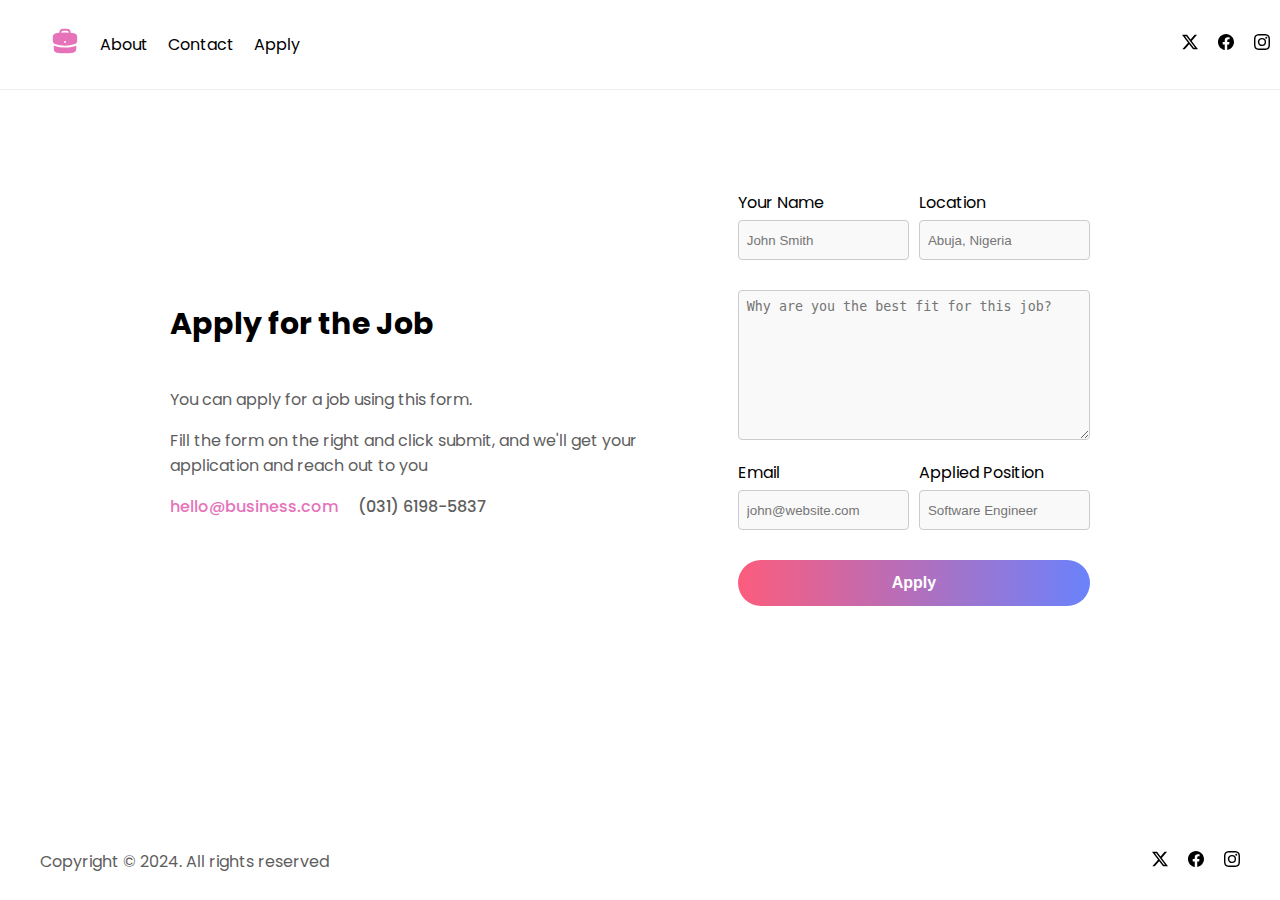
==== job.html @ e115fdfe "final commit" ====
<!DOCTYPE html>
<html lang="en">
  <head>
    <link rel="stylesheet" href="css/style.css" />
    <meta charset="UTF-8" />
    <meta name="viewport" content="width=device-width, initial-scale=1.0" />
    <title>Job</title>
  </head>
  <body>
    <nav>
      <ul>
        <li>
          <a href="/">
            <svg
              xmlns="http://www.w3.org/2000/svg"
              viewBox="0 0 24 24"
              fill="currentColor"
              class="w-6 h-6 logo"
            >
              <path
                fill-rule="evenodd"
                d="M7.5 5.25a3 3 0 0 1 3-3h3a3 3 0 0 1 3 3v.205c.933.085 1.857.197 2.774.334 1.454.218 2.476 1.483 2.476 2.917v3.033c0 1.211-.734 2.352-1.936 2.752A24.726 24.726 0 0 1 12 15.75c-2.73 0-5.357-.442-7.814-1.259-1.202-.4-1.936-1.541-1.936-2.752V8.706c0-1.434 1.022-2.7 2.476-2.917A48.814 48.814 0 0 1 7.5 5.455V5.25Zm7.5 0v.09a49.488 49.488 0 0 0-6 0v-.09a1.5 1.5 0 0 1 1.5-1.5h3a1.5 1.5 0 0 1 1.5 1.5Zm-3 8.25a.75.75 0 1 0 0-1.5.75.75 0 0 0 0 1.5Z"
                clip-rule="evenodd"
              />
              <path
                d="M3 18.4v-2.796a4.3 4.3 0 0 0 .713.31A26.226 26.226 0 0 0 12 17.25c2.892 0 5.68-.468 8.287-1.335.252-.084.49-.189.713-.311V18.4c0 1.452-1.047 2.728-2.523 2.923-2.12.282-4.282.427-6.477.427a49.19 49.19 0 0 1-6.477-.427C4.047 21.128 3 19.852 3 18.4Z"
              />
            </svg>
          </a>
        </li>
        <li>
          <a href="about.html">About</a>
        </li>
        <li>
          <a href="contact.html">Contact</a>
        </li>
        <li>
          <a href="job.html">Apply</a>
        </li>
      </ul>
      <ul class="social-links">
        <li>
          <svg
            xmlns="http://www.w3.org/2000/svg"
            width="16"
            height="16"
            fill="currentColor"
            class="bi bi-twitter-x"
            viewBox="0 0 16 16"
          >
            <path
              d="M12.6.75h2.454l-5.36 6.142L16 15.25h-4.937l-3.867-5.07-4.425 5.07H.316l5.733-6.57L0 .75h5.063l3.495 4.633L12.601.75Zm-.86 13.028h1.36L4.323 2.145H2.865z"
            />
          </svg>
        </li>
        <li>
          <svg
            xmlns="http://www.w3.org/2000/svg"
            width="16"
            height="16"
            fill="currentColor"
            class="bi bi-facebook"
            viewBox="0 0 16 16"
          >
            <path
              d="M16 8.049c0-4.446-3.582-8.05-8-8.05C3.58 0-.002 3.603-.002 8.05c0 4.017 2.926 7.347 6.75 7.951v-5.625h-2.03V8.05H6.75V6.275c0-2.017 1.195-3.131 3.022-3.131.876 0 1.791.157 1.791.157v1.98h-1.009c-.993 0-1.303.621-1.303 1.258v1.51h2.218l-.354 2.326H9.25V16c3.824-.604 6.75-3.934 6.75-7.951"
            />
          </svg>
        </li>
        <li>
          <svg
            xmlns="http://www.w3.org/2000/svg"
            width="16"
            height="16"
            fill="currentColor"
            class="bi bi-instagram"
            viewBox="0 0 16 16"
          >
            <path
              d="M8 0C5.829 0 5.556.01 4.703.048 3.85.088 3.269.222 2.76.42a3.9 3.9 0 0 0-1.417.923A3.9 3.9 0 0 0 .42 2.76C.222 3.268.087 3.85.048 4.7.01 5.555 0 5.827 0 8.001c0 2.172.01 2.444.048 3.297.04.852.174 1.433.372 1.942.205.526.478.972.923 1.417.444.445.89.719 1.416.923.51.198 1.09.333 1.942.372C5.555 15.99 5.827 16 8 16s2.444-.01 3.298-.048c.851-.04 1.434-.174 1.943-.372a3.9 3.9 0 0 0 1.416-.923c.445-.445.718-.891.923-1.417.197-.509.332-1.09.372-1.942C15.99 10.445 16 10.173 16 8s-.01-2.445-.048-3.299c-.04-.851-.175-1.433-.372-1.941a3.9 3.9 0 0 0-.923-1.417A3.9 3.9 0 0 0 13.24.42c-.51-.198-1.092-.333-1.943-.372C10.443.01 10.172 0 7.998 0zm-.717 1.442h.718c2.136 0 2.389.007 3.232.046.78.035 1.204.166 1.486.275.373.145.64.319.92.599s.453.546.598.92c.11.281.24.705.275 1.485.039.843.047 1.096.047 3.231s-.008 2.389-.047 3.232c-.035.78-.166 1.203-.275 1.485a2.5 2.5 0 0 1-.599.919c-.28.28-.546.453-.92.598-.28.11-.704.24-1.485.276-.843.038-1.096.047-3.232.047s-2.39-.009-3.233-.047c-.78-.036-1.203-.166-1.485-.276a2.5 2.5 0 0 1-.92-.598 2.5 2.5 0 0 1-.6-.92c-.109-.281-.24-.705-.275-1.485-.038-.843-.046-1.096-.046-3.233s.008-2.388.046-3.231c.036-.78.166-1.204.276-1.486.145-.373.319-.64.599-.92s.546-.453.92-.598c.282-.11.705-.24 1.485-.276.738-.034 1.024-.044 2.515-.045zm4.988 1.328a.96.96 0 1 0 0 1.92.96.96 0 0 0 0-1.92m-4.27 1.122a4.109 4.109 0 1 0 0 8.217 4.109 4.109 0 0 0 0-8.217m0 1.441a2.667 2.667 0 1 1 0 5.334 2.667 2.667 0 0 1 0-5.334"
            />
          </svg>
        </li>
      </ul>
    </nav>
    <!-- Form -->
    <div class="container">
      <div class="freedom adjust-freedom">
        <div>
          <div class="free adjust-free">
            <h4>Apply for the Job</h4>
          </div>

          <p>You can apply for a job using this form.</p>
          <p>
            Fill the form on the right and click submit, and we'll get your
            application and reach out to you
          </p>
          <p>
            <span class="email">hello@business.com</span
            ><span class="number">(031) 6198-5837</span>
          </p>
        </div>
        <div class="form-container">
          <form>
            <div class="form-row">
              <div class="input-group">
                <label for="name">Your Name</label>
                <input
                  type="text"
                  id="name"
                  placeholder="John Smith"
                  class="adjust-input"
                />
              </div>
              <div class="input-group">
                <label for="address">Location</label>
                <input type="text" id="address" placeholder="Abuja, Nigeria" />
              </div>
            </div>

            <div class="form-row">
              <textarea
                id="message"
                placeholder="Why are you the best fit for this job?"
              ></textarea>
            </div>

            <div class="form-row">
              <div class="input-group">
                <label for="budget">Email</label>
                <input
                  type="email"
                  id="budget"
                  placeholder="john@website.com"
                />
              </div>

              <div class="input-group">
                <label for="timeline">Applied Position</label>
                <input
                  type="text"
                  id="timeline"
                  placeholder="Software Engineer"
                />
              </div>
            </div>

            <div class="form-row">
              <button type="submit" class="submit-button">Apply</button>
            </div>
          </form>
        </div>
      </div>
    </div>

    <footer>
      <p>Copyright &copy; 2024. All rights reserved</p>
      <ul class="social-links">
        <li>
          <svg
            xmlns="http://www.w3.org/2000/svg"
            width="16"
            height="16"
            fill="currentColor"
            class="bi bi-twitter-x"
            viewBox="0 0 16 16"
          >
            <path
              d="M12.6.75h2.454l-5.36 6.142L16 15.25h-4.937l-3.867-5.07-4.425 5.07H.316l5.733-6.57L0 .75h5.063l3.495 4.633L12.601.75Zm-.86 13.028h1.36L4.323 2.145H2.865z"
            />
          </svg>
        </li>
        <li>
          <svg
            xmlns="http://www.w3.org/2000/svg"
            width="16"
            height="16"
            fill="currentColor"
            class="bi bi-facebook"
            viewBox="0 0 16 16"
          >
            <path
              d="M16 8.049c0-4.446-3.582-8.05-8-8.05C3.58 0-.002 3.603-.002 8.05c0 4.017 2.926 7.347 6.75 7.951v-5.625h-2.03V8.05H6.75V6.275c0-2.017 1.195-3.131 3.022-3.131.876 0 1.791.157 1.791.157v1.98h-1.009c-.993 0-1.303.621-1.303 1.258v1.51h2.218l-.354 2.326H9.25V16c3.824-.604 6.75-3.934 6.75-7.951"
            />
          </svg>
        </li>
        <li>
          <svg
            xmlns="http://www.w3.org/2000/svg"
            width="16"
            height="16"
            fill="currentColor"
            class="bi bi-instagram"
            viewBox="0 0 16 16"
          >
            <path
              d="M8 0C5.829 0 5.556.01 4.703.048 3.85.088 3.269.222 2.76.42a3.9 3.9 0 0 0-1.417.923A3.9 3.9 0 0 0 .42 2.76C.222 3.268.087 3.85.048 4.7.01 5.555 0 5.827 0 8.001c0 2.172.01 2.444.048 3.297.04.852.174 1.433.372 1.942.205.526.478.972.923 1.417.444.445.89.719 1.416.923.51.198 1.09.333 1.942.372C5.555 15.99 5.827 16 8 16s2.444-.01 3.298-.048c.851-.04 1.434-.174 1.943-.372a3.9 3.9 0 0 0 1.416-.923c.445-.445.718-.891.923-1.417.197-.509.332-1.09.372-1.942C15.99 10.445 16 10.173 16 8s-.01-2.445-.048-3.299c-.04-.851-.175-1.433-.372-1.941a3.9 3.9 0 0 0-.923-1.417A3.9 3.9 0 0 0 13.24.42c-.51-.198-1.092-.333-1.943-.372C10.443.01 10.172 0 7.998 0zm-.717 1.442h.718c2.136 0 2.389.007 3.232.046.78.035 1.204.166 1.486.275.373.145.64.319.92.599s.453.546.598.92c.11.281.24.705.275 1.485.039.843.047 1.096.047 3.231s-.008 2.389-.047 3.232c-.035.78-.166 1.203-.275 1.485a2.5 2.5 0 0 1-.599.919c-.28.28-.546.453-.92.598-.28.11-.704.24-1.485.276-.843.038-1.096.047-3.232.047s-2.39-.009-3.233-.047c-.78-.036-1.203-.166-1.485-.276a2.5 2.5 0 0 1-.92-.598 2.5 2.5 0 0 1-.6-.92c-.109-.281-.24-.705-.275-1.485-.038-.843-.046-1.096-.046-3.233s.008-2.388.046-3.231c.036-.78.166-1.204.276-1.486.145-.373.319-.64.599-.92s.546-.453.92-.598c.282-.11.705-.24 1.485-.276.738-.034 1.024-.044 2.515-.045zm4.988 1.328a.96.96 0 1 0 0 1.92.96.96 0 0 0 0-1.92m-4.27 1.122a4.109 4.109 0 1 0 0 8.217 4.109 4.109 0 0 0 0-8.217m0 1.441a2.667 2.667 0 1 1 0 5.334 2.667 2.667 0 0 1 0-5.334"
            />
          </svg>
        </li>
      </ul>
    </footer>
  </body>
</html>
---- css/style.css ----
@import url("https://fonts.googleapis.com/css2?family=Poppins:ital,wght@0,100;0,200;0,300;0,400;0,500;0,600;0,700;0,800;0,900;1,100;1,200;1,300;1,400;1,500;1,600;1,700;1,800;1,900&display=swap");

body {
  scroll-behavior: smooth;
  min-height: 100vh;
  display: flex;
  flex-direction: column;
  margin: 0;
  font-family: "Poppins", sans-serif;
}
a {
  text-decoration: none;
}
.container {
  margin: 0, auto;
  padding: 50px 170px 50px;
}
p {
  color: #5e5e5e;
}
nav {
  display: flex;
  justify-content: space-between;
  justify-items: center;
  padding: 10px;
  border-bottom: 1px solid #d8d8d875;
}
nav ul,
.social-links {
  gap: 20px;
  list-style: none;
  display: flex;
  align-items: center;
}
nav ul > li a {
  text-decoration: none;
  color: hsl(0, 0%, 0%);
}
nav ul > li a:hover {
  color: #fc5c7d;
  transition: all 0.3s ease-in-out;
}
nav ul .logo {
  width: 30px;
  color: #e673ba;
}
.hero-container {
  text-align: center;
}
h3 {
  color: #fc5c7d;
}
.gradient-heading {
  font-size: 20px;
  background: linear-gradient(to right, #fc5c7d, #6a97fa);
  background-clip: text;
  -webkit-background-clip: text;
  -webkit-text-fill-color: transparent;
}
.hero-heading {
  padding: 0px 100px;
  font-size: 55px;
}
.hero-btn {
  cursor: pointer;
  margin-top: 20px;
  font-size: 16px;
  border: 1px solid white;
  border-radius: 50px;
  color: white;
  padding: 15px 35px;
  background: linear-gradient(to right, #fc5c7d, #6a97fa);
}

.free {
  font-size: 30px;
  width: 50%;
  font-weight: 300;
}
.freedom {
  display: flex;
  width: 100%;
  gap: 5%;
}
.icons {
  width: 50px;
  color: orange;
}

.about {
  margin-top: 100px;
}
.about h2 {
  font-size: 40px;
}

.about .company-desc {
  margin-top: -10px;
  padding-right: 150px;
}

.contact-buttons {
  margin-top: 35px;
}

.first-button {
  cursor: pointer;
  font-size: 15px;
  font-weight: bold;
  border: 1px solid white;
  border-radius: 10px;
  color: white;
  padding: 20px 35px;
  background-color: #e673ba;
  margin-right: 10px;
}
.second-button {
  cursor: pointer;
  font-size: 15px;
  font-weight: bold;
  border: 1px solid white;
  border-radius: 10px;
  color: rgb(0, 0, 0);
  padding: 20px 35px;
  background-color: #dadada;
}

.first-button:hover,
.second-button:hover {
  opacity: 0.9;
}
#contact {
  margin-top: 80px;
}

.flex-container {
  display: flex;
  width: 100%;
  gap: 5%;
}

footer {
  margin-top: auto;
  padding: 10px 40px;
  display: flex;
  justify-content: space-between;
}

/* Form */
.form-container {
  max-width: 40rem;
  width: 40dvw;
  margin: 20px auto;
  padding: 20px;
  border-radius: 5px;
}

.form-row {
  display: flex;
  justify-content: space-between;
  gap: 10px;
  margin-bottom: 10px;
  padding-top: 10px;
}

.form-row label {
  align-self: flex-start;
  margin-bottom: 5px;
}

.input-group {
  display: flex;
  flex-direction: column;
  flex: 1;
  padding-bottom: 10px;
}

.form-container input[type="text"],
input[type="email"],
textarea {
  width: 100%;
  height: 40px;
  padding: 8px;
  background: #f9f9f9;
  border: 1px solid #ccc;
  border-radius: 4px;
  box-sizing: border-box;
  outline: none;
}
.input-group {
  flex: auto;
  flex-direction: column;
}

.form-container textarea {
  height: 150px;
  width: 100%;
  resize: vertical;
}

.form-container .submit-button {
  width: 100%;
  padding: 14px;
  border: none;
  border-radius: 100px;
  color: white;
  cursor: pointer;
  background-image: linear-gradient(to right, #fc5c7d, #6a82fb);
  font-size: 1rem;
  font-weight: bold;
  transition: opacity 0.3s ease-out;
}

.form-container .submit-button:hover {
  opacity: 0.9;
}

.adjust-freedom {
  align-items: center;
}

.adjust-free {
  font-weight: 500;
  width: 100%;
}

.email {
  font-weight: 500;
  color: #e673ba;
  margin-right: 20px;
}

.number {
  font-weight: 500;
}

/* 
*******
Responsiveness
*******
*/

/* Small laptop screen */
@media (max-width: 1200px) {
  .container {
    margin: 0, auto;
    padding: 50px;
  }
  .adjust-freedom {
    flex-direction: column;
  }
  .form-container {
    width: 80dvw;
  }
}

/* Tablet Screen */
@media (max-width: 768px) {
  .container {
    margin: 0, auto;
    padding: 50px;
  }
  .hero-heading {
    padding: 0px;
    font-size: 35px;
  }
  .flex-container {
    display: block;
  }
  .free {
    font-size: 25px;
    width: 100%;
  }
}

/* Mobile Screen */
@media (max-width: 600px) {
  /* .hero-heading {
    font-size: 35px;
  } */
}
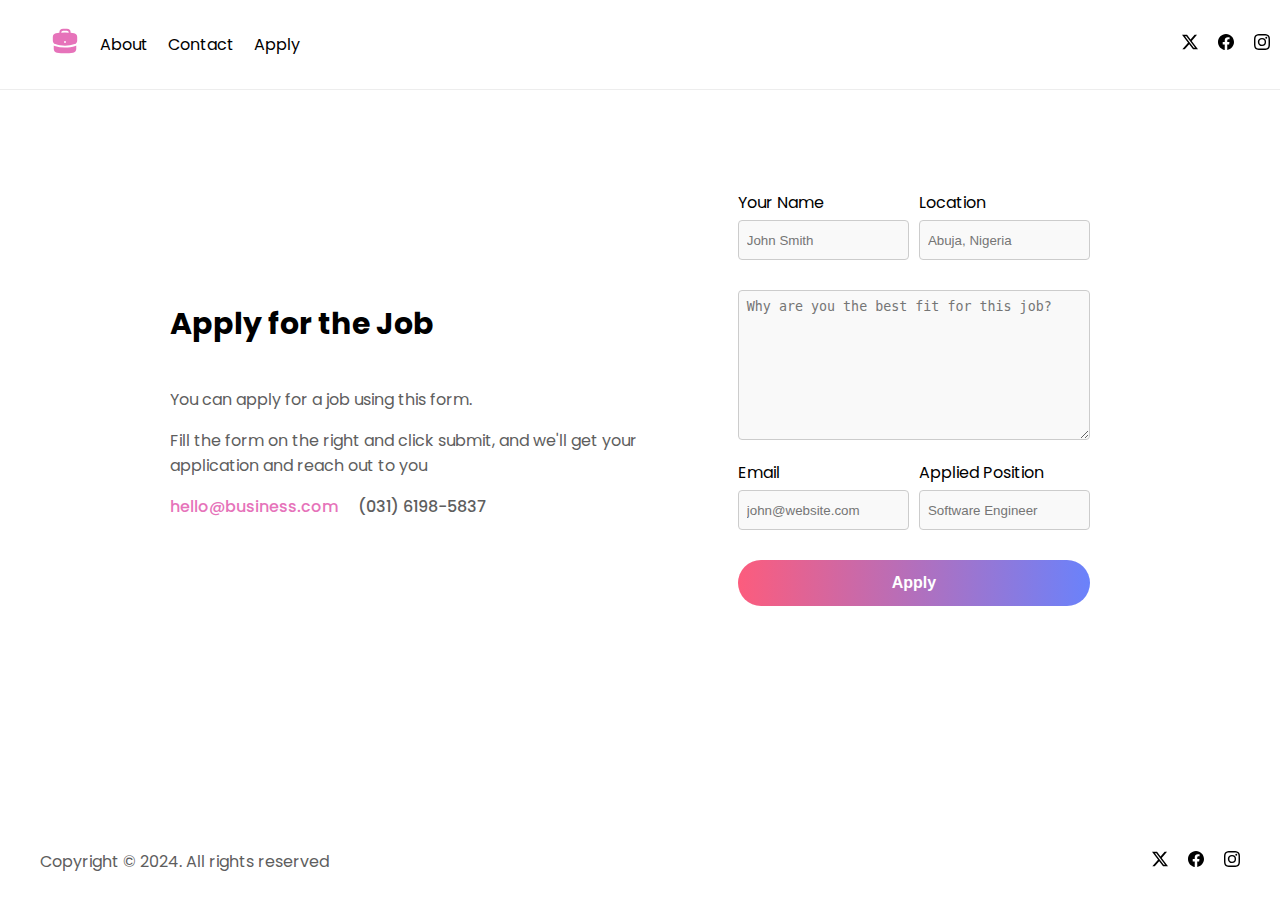
==== commit 00a248da: "added js" ====
--- a/job.html
+++ b/job.html
@@ -10,7 +10,7 @@
     <nav>
       <ul>
         <li>
-          <a href="/">
+          <a href="/index.html">
             <svg
               xmlns="http://www.w3.org/2000/svg"
               viewBox="0 0 24 24"
@@ -102,7 +102,7 @@
           </p>
         </div>
         <div class="form-container">
-          <form>
+          <form id="jobForm">
             <div class="form-row">
               <div class="input-group">
                 <label for="name">Your Name</label>
@@ -201,5 +201,7 @@
         </li>
       </ul>
     </footer>
+
+    <script src="js/main.js"></script>
   </body>
 </html>
